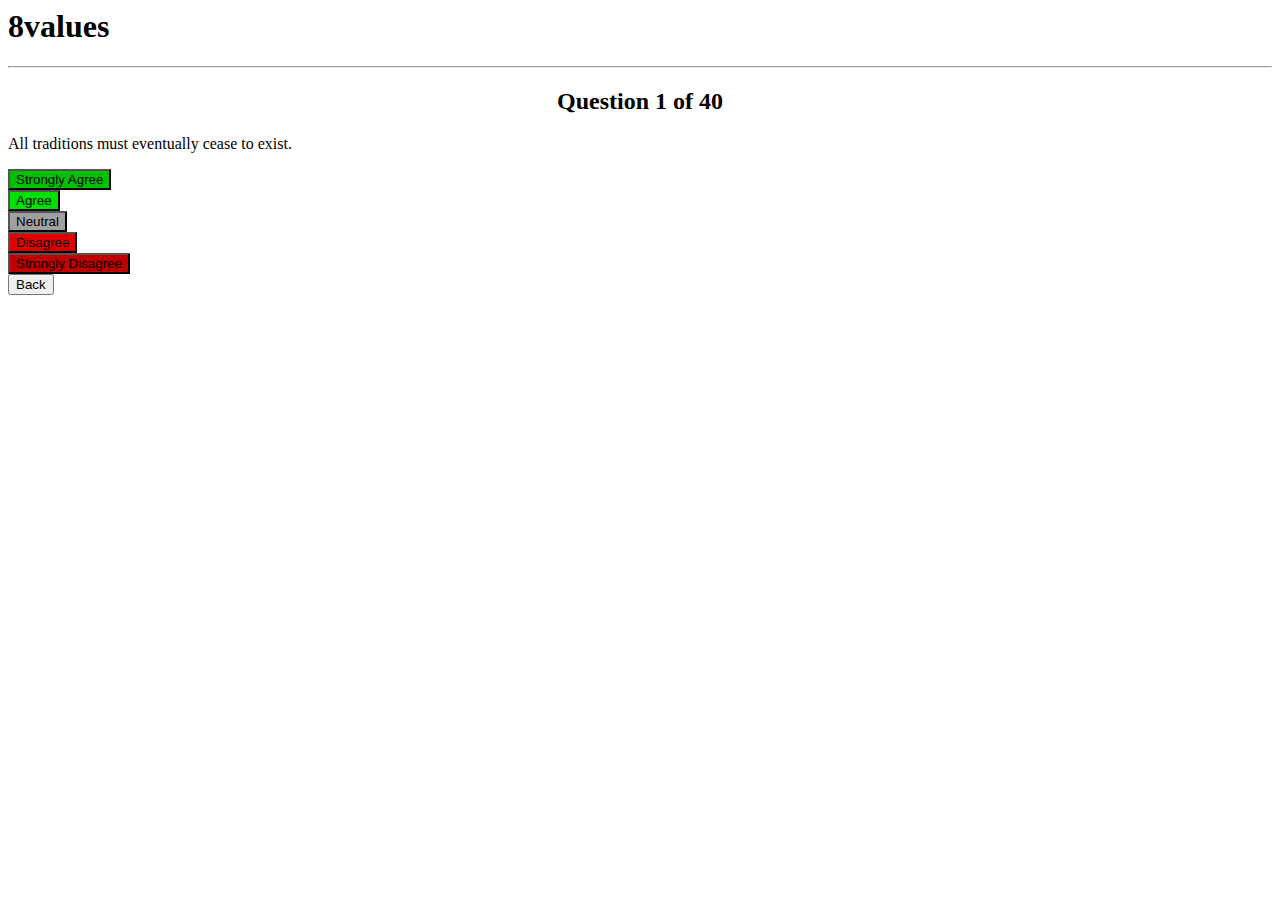
==== quiz.html @ 5c4fd173 "Update quiz.html" ====
<head>
<link href="https://fonts.googleapis.com/css?family=Montserrat:300,400,700|Roboto:400,700" rel="stylesheet">
<link href='style.css' rel='stylesheet' type='text/css'>
<title>CapacValues Quiz</title>
<link rel="icon" type="x-icon" href="icon.png">
<link rel="shortcut icon" type="x-icon" href="icon.png">
<meta charset="utf-8">
<script async src="//pagead2.googlesyndication.com/pagead/js/adsbygoogle.js"></script>
<script>
  (adsbygoogle = window.adsbygoogle || []).push({
    google_ad_client: "ca-pub-6511426299019766",
    enable_page_level_ads: true
  });
</script>
</head>
<body>
<script type="application/javascript"
        src="questions.js">
</script>
<h1>8values</h1>
<hr>
<h2 style="text-align:center;" id="question-number">Loading...</h2>
<p class="question" id="question-text"></p>
<button class="button" onclick="next_question( 1.0)" style="background-color: #00c000;">Strongly Agree</button> <br>
<button class="button" onclick="next_question( 0.5)" style="background-color: #00e000;">Agree</button> <br>
<button class="button" onclick="next_question( 0.0)" style="background-color: #a0a0a0;">Neutral</button> <br>
<button class="button" onclick="next_question(-0.5)" style="background-color: #e00000;">Disagree</button> <br>
<button class="button" onclick="next_question(-1.0)" style="background-color: #c00000;">Strongly Disagree</button> <br>
<button class="small_button" onclick="prev_question()" id="back_button">Back</button>
<button class="small_button_off" id="back_button_off">Back</button><br>

<!-- Website visit statistics - no personal information is collected! -->
<script type="text/javascript">
var sc_project=11325211;
var sc_invisible=1;
var sc_security="fd9f0659";
var scJsHost = (("https:" == document.location.protocol) ?
"https://secure." : "http://www.");
document.write("<sc"+"ript type='text/javascript' src='" +
scJsHost+
"statcounter.com/counter/counter.js'></"+"script>");
</script>
<noscript><div class="statcounter"><a title="web stats"
href="http://statcounter.com/" target="_blank"><img
class="statcounter"
src="//c.statcounter.com/11325211/0/fd9f0659/1/" alt="web
stats"></a></div></noscript>

<!-- JavaScript for the test itself -->
<script>
    var max_econ, max_dipl, max_govt, max_scty; // Max possible scores
    max_econ = max_dipl = max_govt = max_scty = 0;
    var econ, dipl, govt, scty; // User's scores
    econ = dipl = govt = scty = 0;
    var qn = 0; // Question number
    var prev_answer = null;
    init_question();
    for (var i = 0; i < questions.length; i++) {
        max_econ += Math.abs(questions[i].effect.econ)
        max_dipl += Math.abs(questions[i].effect.dipl)
        max_govt += Math.abs(questions[i].effect.govt)
        max_scty += Math.abs(questions[i].effect.scty)
    }
    function init_question() {
        document.getElementById("question-text").innerHTML = questions[qn].question;
        document.getElementById("question-number").innerHTML = "Question " + (qn + 1) + " of " + (questions.length);
        if (prev_answer == null) {
            document.getElementById("back_button").style.display = 'none';
            document.getElementById("back_button_off").style.display = 'block';
        } else {
            document.getElementById("back_button").style.display = 'block';
            document.getElementById("back_button_off").style.display = 'none';
        }

    }

    function next_question(mult) {
        econ += mult*questions[qn].effect.econ
        dipl += mult*questions[qn].effect.dipl
        govt += mult*questions[qn].effect.govt
        scty += mult*questions[qn].effect.scty
        qn++;
        prev_answer = mult;
        if (qn < questions.length) {
            init_question();
        } else {
            results();
        }
    }
    function prev_question() {
        if (prev_answer == null) {
            return;
        }
        qn--;
        econ -= prev_answer * questions[qn].effect.econ;
        dipl -= prev_answer * questions[qn].effect.dipl;
        govt -= prev_answer * questions[qn].effect.govt;
        scty -= prev_answer * questions[qn].effect.scty;
        prev_answer = null;
        init_question();

    }
    function calc_score(score,max) {
        return (100*(max+score)/(2*max)).toFixed(1)
    }
    function results() {
        location.href = `results.html`
            + `?e=${calc_score(econ,max_econ)}`
            + `&d=${calc_score(dipl,max_dipl)}`
            + `&g=${calc_score(govt,max_govt)}`
            + `&s=${calc_score(scty,max_scty)}`
    }
</script>
</body>
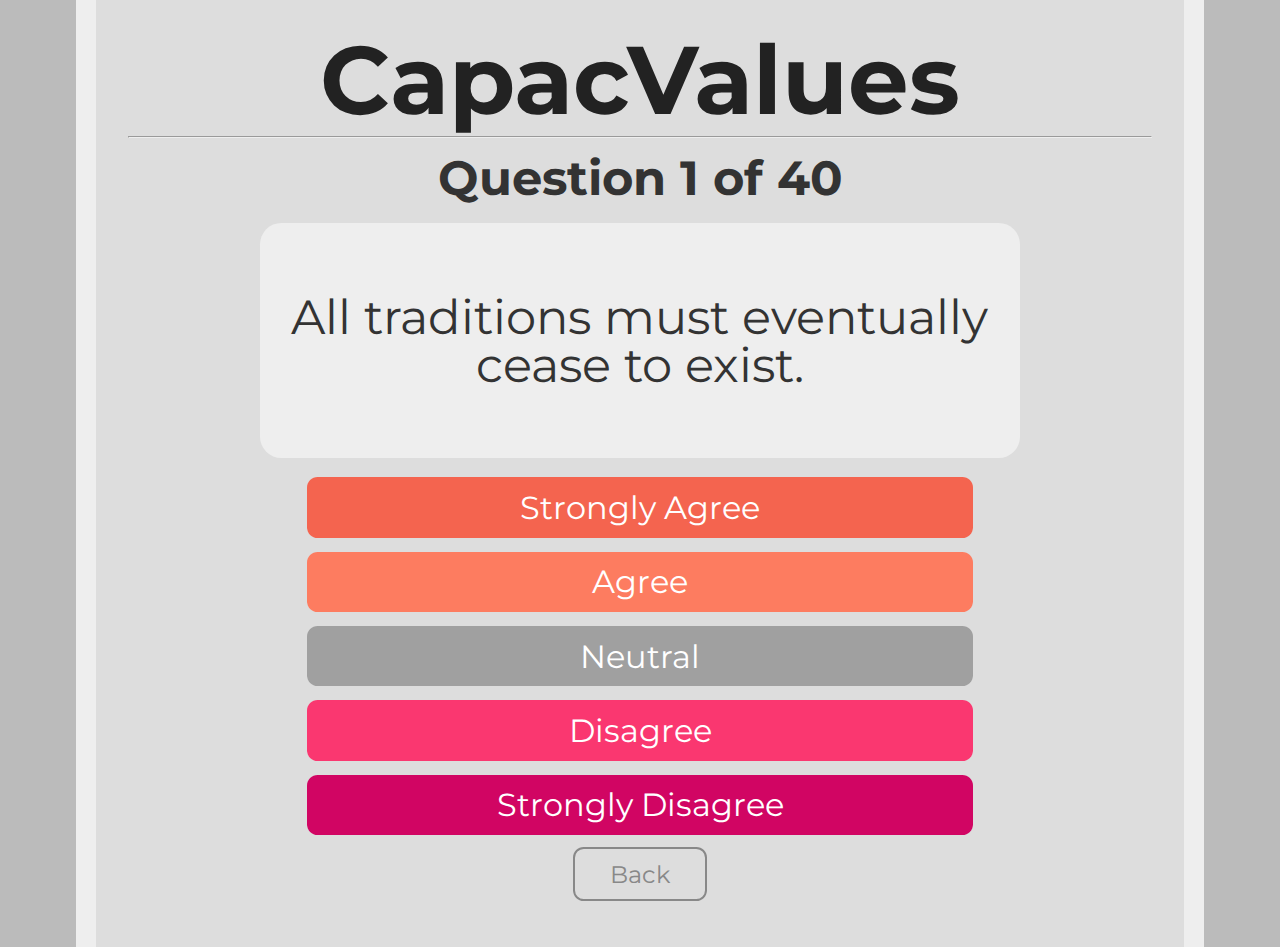
==== commit c0a2838c: "Update quiz.html" ====
--- a/quiz.html
+++ b/quiz.html
@@ -17,15 +17,15 @@
 <script type="application/javascript"
         src="questions.js">
 </script>
-<h1>8values</h1>
+<h1>CapacValues</h1>
 <hr>
 <h2 style="text-align:center;" id="question-number">Loading...</h2>
 <p class="question" id="question-text"></p>
-<button class="button" onclick="next_question( 1.0)" style="background-color: #00c000;">Strongly Agree</button> <br>
-<button class="button" onclick="next_question( 0.5)" style="background-color: #00e000;">Agree</button> <br>
+<button class="button" onclick="next_question( 1.0)" style="background-color: #f4644f;">Strongly Agree</button> <br>
+<button class="button" onclick="next_question( 0.5)" style="background-color: #fd7c60;">Agree</button> <br>
 <button class="button" onclick="next_question( 0.0)" style="background-color: #a0a0a0;">Neutral</button> <br>
-<button class="button" onclick="next_question(-0.5)" style="background-color: #e00000;">Disagree</button> <br>
-<button class="button" onclick="next_question(-1.0)" style="background-color: #c00000;">Strongly Disagree</button> <br>
+<button class="button" onclick="next_question(-0.5)" style="background-color: #fa3770;">Disagree</button> <br>
+<button class="button" onclick="next_question(-1.0)" style="background-color: #d10563;">Strongly Disagree</button> <br>
 <button class="small_button" onclick="prev_question()" id="back_button">Back</button>
 <button class="small_button_off" id="back_button_off">Back</button><br>
 
--- a/style.css
+++ b/style.css
@@ -0,0 +1,194 @@
+html {
+    background-color: #bbbbbb;
+    padding: 0px;
+}
+body {
+    width: 80%;
+    min-height: calc(100vh - 4em);
+    margin: 0 auto;
+    padding: 2em;
+    background-color: #dddddd;
+    border-color: #eeeeee;
+    border-left-style: solid;
+    border-right-style: solid;
+    border-width: 20px;
+}
+p {
+    color: #444444;
+    font-family: 'Roboto', sans-serif;
+    font-size: 16pt;
+    line-height: 1;
+    margin: 4pt;
+}
+p.value-description {
+    text-indent: -16pt;
+    margin-left: 20pt;
+}
+p.question {
+    margin: 16pt auto;
+    color: #333333;
+    font-family: 'Montserrat', sans-serif;
+    font-weight: normal;
+    width: 70%;
+    min-width: 500pt;
+    min-height: 144pt;
+    background-color: #eeeeee;
+    padding: 16pt;
+    border-radius: 16pt;
+    font-size: 36pt;
+    display: flex;
+    justify-content: center;
+    align-items: center;
+    text-align: center;
+
+}
+h1 {
+    color: #222222;
+    font-family: 'Montserrat', sans-serif;
+    font-size: 72pt;
+    text-align: center;
+    line-height: 72pt;
+    margin-top: 0pt;
+    margin-bottom: 0pt;
+}
+h2 {
+    color: #333333;
+    font-family: 'Montserrat', sans-serif;
+    font-size: 36pt;
+    line-height: 36pt;
+    margin-top: 12pt;
+    margin-bottom: 0pt;
+}
+li {
+    font-size: 16pt;
+    text-indent: 16pt;
+}
+a {
+    font-family: inherit;
+}
+img.center {
+    display: block;
+    margin: 1em auto;
+    width: 50%;
+    min-width: 500pt;
+}
+.button {
+    background-color: #2196f3;
+    font-family: 'Montserrat', sans-serif;
+    border: none;
+    border-radius: 8pt;
+    color: white;
+    padding: 8pt;
+    width: 50%;
+    min-width: 500pt;
+    text-align: center;
+    text-decoration: none;
+    display: block;
+    font-size: 24pt;
+    margin: -2px auto;
+    cursor: pointer;
+}
+.small_button, .small_button_off {
+    background-color: #333;
+    font-family: 'Montserrat', sans-serif;
+    border: none;
+    border-radius: 8pt;
+    color: white;
+    padding: 8pt;
+    width: 10%;
+    min-width: 100pt;
+    text-align: center;
+    text-decoration: none;
+    display: block;
+    font-size: 18pt;
+    margin: -2px auto;
+    cursor: pointer;
+}
+.small_button_off {
+    background-color: #ddd;
+    color: #888;
+    border: 2px solid #888;
+    cursor: not-allowed;
+    margin: -4px auto;
+}
+div.axis {
+    width: 100%;
+    display: flex;
+    align-items: center;
+    justify-content: center;
+}
+div.bar {
+    height: 36pt;
+    line-height: 36pt;
+    padding: 8pt;
+    margin-top: 4pt;
+    margin-bottom: 4pt;
+    border-width: 4px;
+    border-right-width: 1px;
+    border-top-style: solid;
+    border-bottom-style: solid;
+    border-color: #222222;
+    background-color: #eeeeee;
+    display: block;
+    width: 50%;
+}
+div.text-wrapper {
+    font-family: 'Montserrat', sans-serif;
+    font-size: 36pt;
+    line-height: 36pt;
+    color: #222222;
+    display: inline-block;
+}
+div.equality {
+    background-color: #ff6b7b;
+    text-align: left;
+    border-right-style: solid;
+}
+div.wealth {
+    background-color: #7178ec;
+    text-align: right;
+    border-left-style: solid;
+}
+div.liberty {
+    background-color: #73c6a8;
+    text-align: left;
+    border-right-style: solid;
+}
+div.authority {
+    background-color: #ff4d09;
+    text-align: right;
+    border-left-style: solid;
+}
+div.peace {
+    background-color: #ffe525;
+    text-align: right;
+    border-left-style: solid;
+}
+div.might {
+    background-color: #e00041;
+    text-align: left;
+    border-right-style: solid;
+}
+div.progress {
+    background-color: #b15bff;
+    text-align: right;
+    border-left-style: solid;
+}
+div.tradition {
+    background-color: #ffa755;
+    text-align: left;
+    border-right-style: solid;
+}
+span.weight-300 {
+    font-weight: 300;
+}
+#banner {
+    border-color: #444444;
+    border-style: solid;
+    border-width: 2px;
+    border-radius: 8pt;
+    display: block;
+    margin: 8pt;
+    margin-left: auto;
+    margin-right: auto;
+}
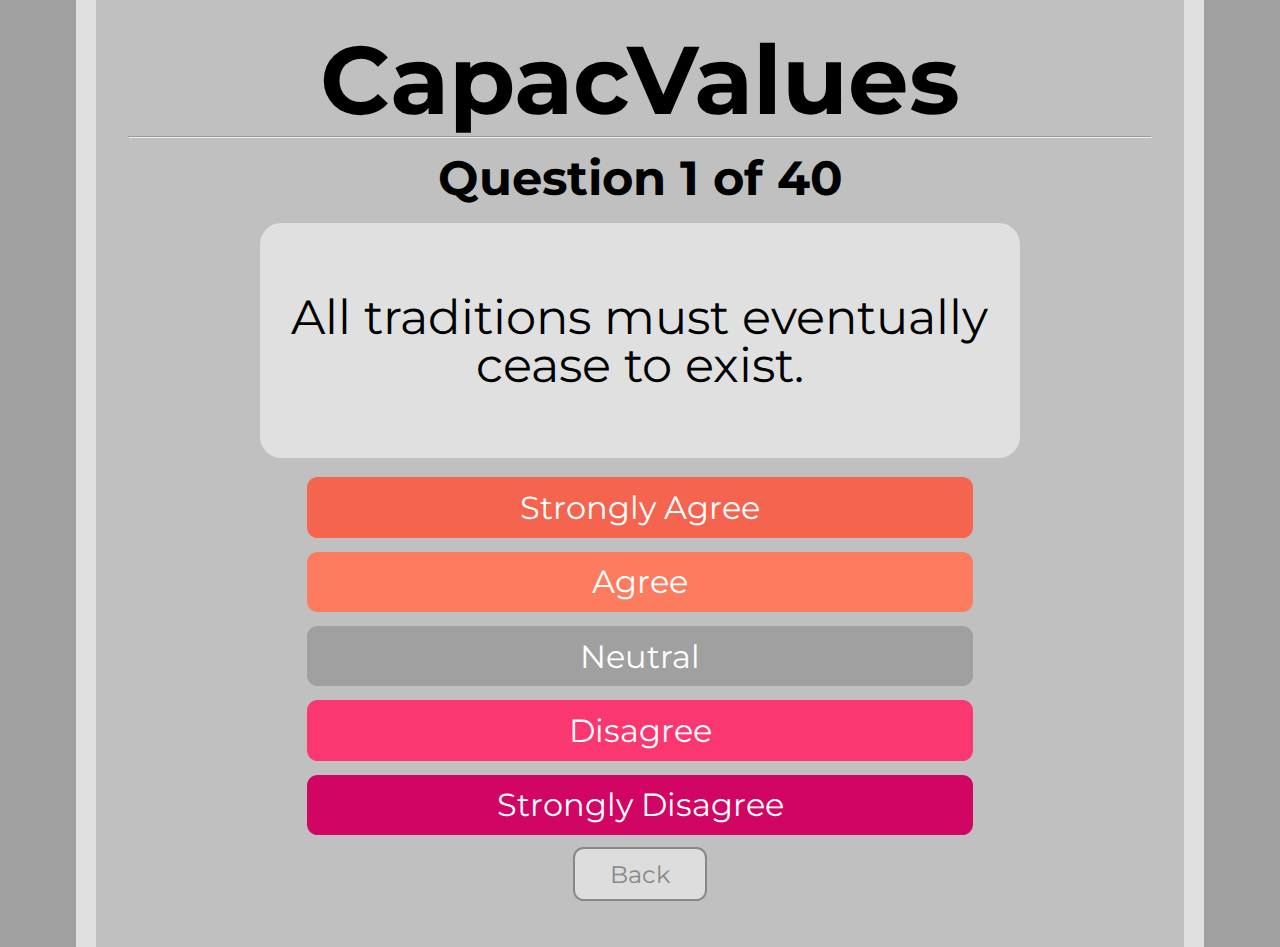
==== commit 75672730: "Update quiz.html" ====
--- a/quiz.html
+++ b/quiz.html
@@ -2,8 +2,8 @@
 <link href="https://fonts.googleapis.com/css?family=Montserrat:300,400,700|Roboto:400,700" rel="stylesheet">
 <link href='style.css' rel='stylesheet' type='text/css'>
 <title>CapacValues Quiz</title>
-<link rel="icon" type="x-icon" href="icon.png">
-<link rel="shortcut icon" type="x-icon" href="icon.png">
+<link rel="icon" type="x-icon" href="capacicon.png">
+<link rel="shortcut icon" type="x-icon" href="capacicon.png">
 <meta charset="utf-8">
 <script async src="//pagead2.googlesyndication.com/pagead/js/adsbygoogle.js"></script>
 <script>
--- a/style.css
+++ b/style.css
@@ -1,5 +1,5 @@
 html {
-    background-color: #bbbbbb;
+    background-color: #a0a0a0;
     padding: 0px;
 }
 body {
@@ -7,14 +7,14 @@
     min-height: calc(100vh - 4em);
     margin: 0 auto;
     padding: 2em;
-    background-color: #dddddd;
-    border-color: #eeeeee;
+    background-color: #c0c0c0;
+    border-color: #e0e0e0;
     border-left-style: solid;
     border-right-style: solid;
     border-width: 20px;
 }
 p {
-    color: #444444;
+    color: #000000;
     font-family: 'Roboto', sans-serif;
     font-size: 16pt;
     line-height: 1;
@@ -26,13 +26,13 @@
 }
 p.question {
     margin: 16pt auto;
-    color: #333333;
+    color: #000000;
     font-family: 'Montserrat', sans-serif;
     font-weight: normal;
     width: 70%;
     min-width: 500pt;
     min-height: 144pt;
-    background-color: #eeeeee;
+    background-color: #e0e0e0;
     padding: 16pt;
     border-radius: 16pt;
     font-size: 36pt;
@@ -43,7 +43,7 @@
 
 }
 h1 {
-    color: #222222;
+    color: #000000;
     font-family: 'Montserrat', sans-serif;
     font-size: 72pt;
     text-align: center;
@@ -52,7 +52,7 @@
     margin-bottom: 0pt;
 }
 h2 {
-    color: #333333;
+    color: #000000;
     font-family: 'Montserrat', sans-serif;
     font-size: 36pt;
     line-height: 36pt;
@@ -73,7 +73,7 @@
     min-width: 500pt;
 }
 .button {
-    background-color: #2196f3;
+    background-color: #ff5050;
     font-family: 'Montserrat', sans-serif;
     border: none;
     border-radius: 8pt;
@@ -127,8 +127,8 @@
     border-right-width: 1px;
     border-top-style: solid;
     border-bottom-style: solid;
-    border-color: #222222;
-    background-color: #eeeeee;
+    border-color: #000000;
+    background-color: #e0e0e0;
     display: block;
     width: 50%;
 }
@@ -136,7 +136,7 @@
     font-family: 'Montserrat', sans-serif;
     font-size: 36pt;
     line-height: 36pt;
-    color: #222222;
+    color: #000000;
     display: inline-block;
 }
 div.equality {
@@ -183,7 +183,7 @@
     font-weight: 300;
 }
 #banner {
-    border-color: #444444;
+    border-color: #505050;
     border-style: solid;
     border-width: 2px;
     border-radius: 8pt;
